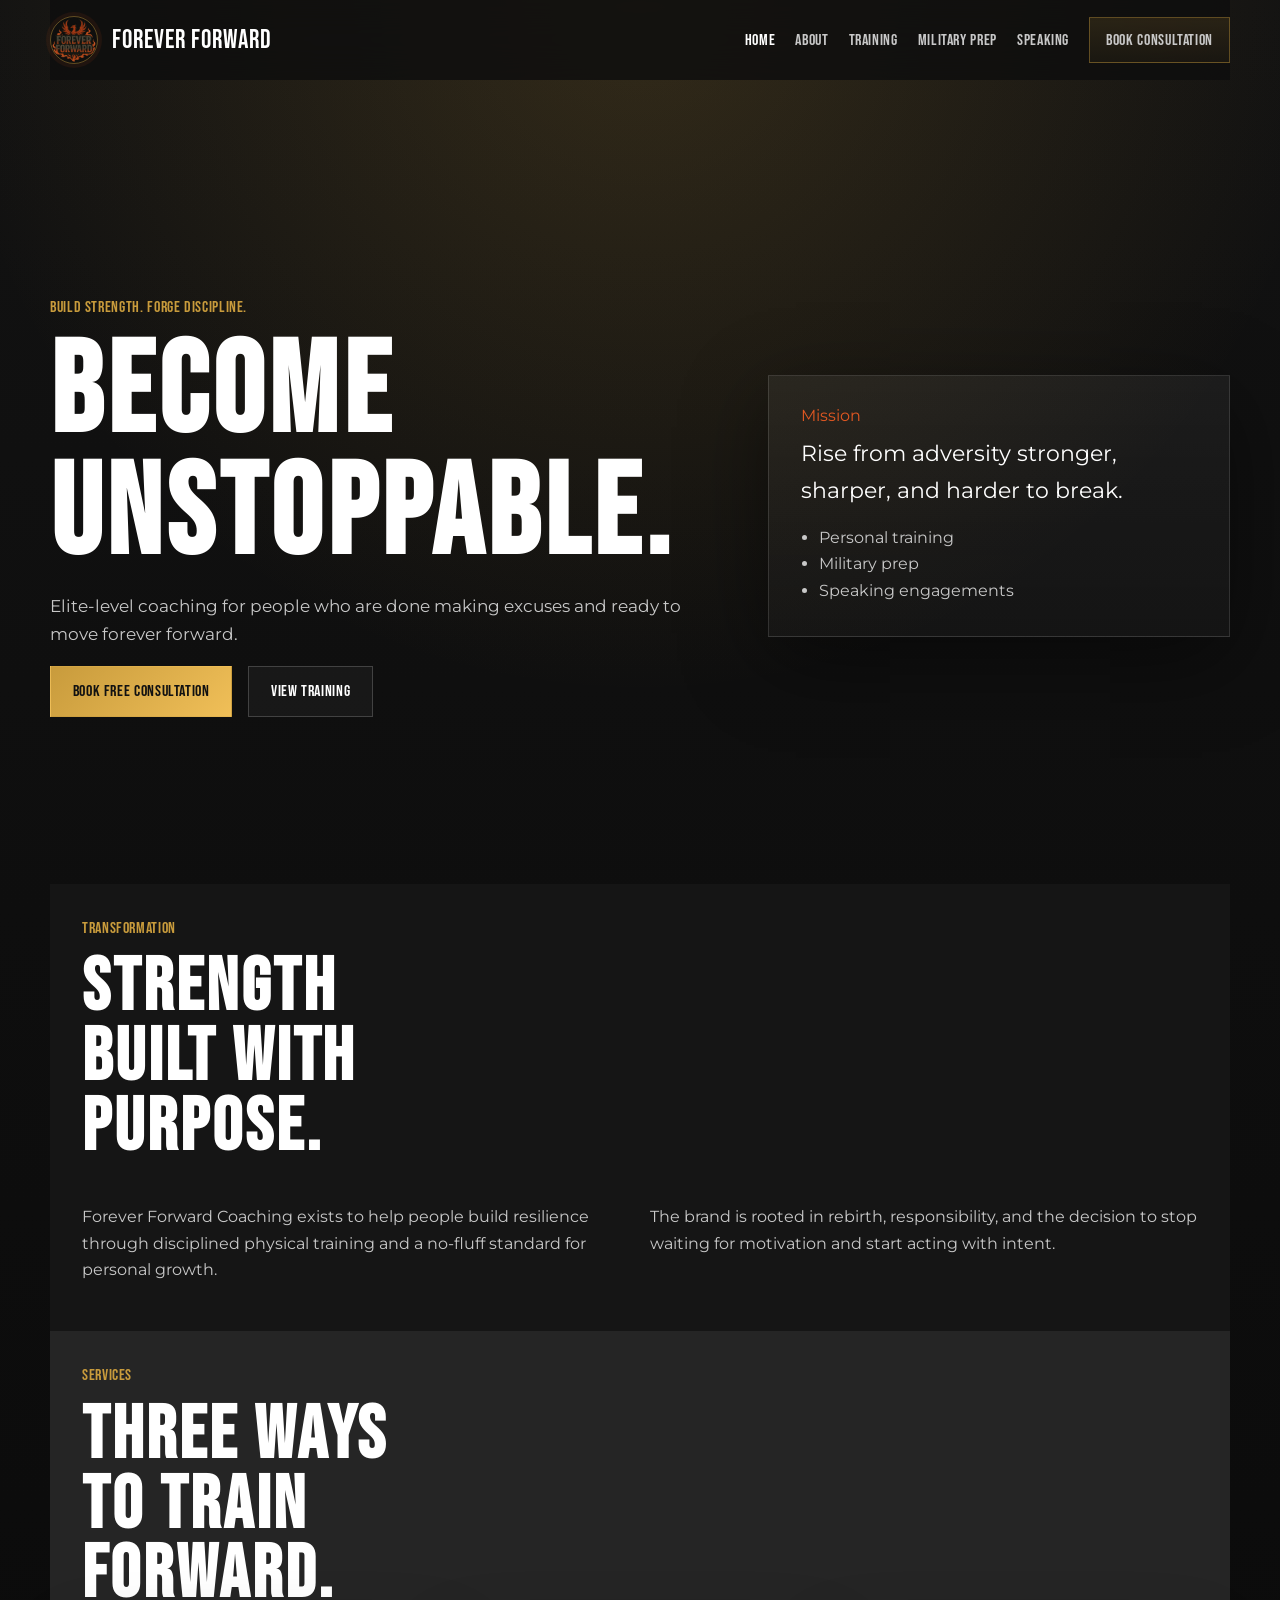
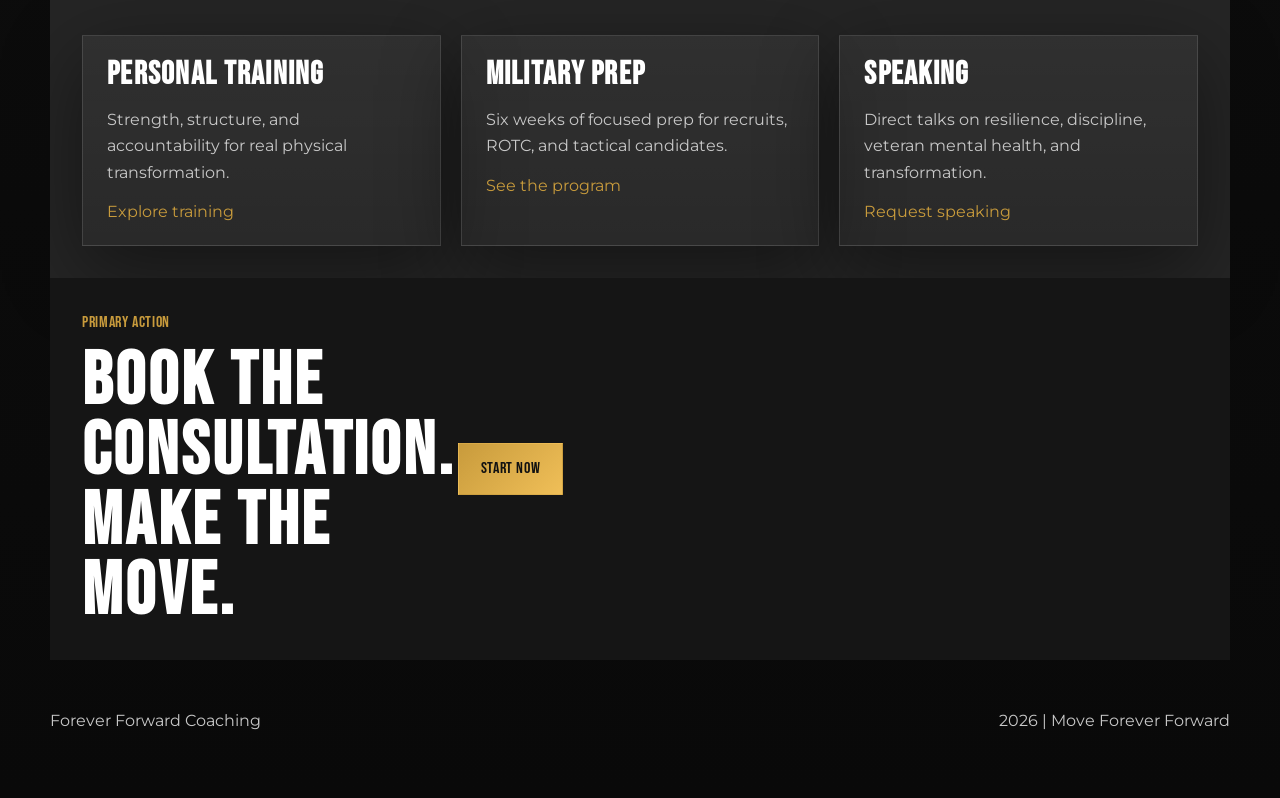
==== index.html @ 8ef4e95b "Initial Forever Forward website build" ====
<!DOCTYPE html>
<html lang="en">
  <head>
    <meta charset="UTF-8" />
    <meta name="viewport" content="width=device-width, initial-scale=1.0" />
    <title>Forever Forward Coaching</title>
    <meta
      name="description"
      content="Forever Forward Coaching builds strength, discipline, and resilience through personal training, military prep, and transformational speaking."
    />
    <link rel="preconnect" href="https://fonts.googleapis.com" />
    <link rel="preconnect" href="https://fonts.gstatic.com" crossorigin />
    <link
      href="https://fonts.googleapis.com/css2?family=Bebas+Neue&family=Montserrat:wght@400;500;600;700&display=swap"
      rel="stylesheet"
    />
    <link rel="stylesheet" href="styles.css" />
    <script src="config.js" defer></script>
    <script src="site.js" defer></script>
  </head>
  <body>
    <header class="site-header">
      <a class="brand" href="index.html">
        <img
          src="ChatGPT_Image_Mar_11_2026_11_58_45_AM.png"
          alt="Forever Forward Coaching logo"
          class="brand-mark"
        />
        <span class="brand-text">Forever Forward</span>
      </a>
      <button class="menu-toggle" type="button" aria-expanded="false" aria-controls="site-nav">
        Menu
      </button>
      <nav id="site-nav" class="site-nav" aria-label="Primary">
        <a class="nav-link active" href="index.html">Home</a>
        <a class="nav-link" href="about.html">About</a>
        <a class="nav-link" href="training.html">Training</a>
        <a class="nav-link" href="military-prep.html">Military Prep</a>
        <a class="nav-link" href="speaking.html">Speaking</a>
        <a class="nav-cta" href="book-consultation.html">Book Consultation</a>
      </nav>
    </header>

    <main>
      <section class="hero reveal">
        <div class="hero-copy">
          <p class="eyebrow">Build Strength. Forge Discipline.</p>
          <h1>Become Unstoppable.</h1>
          <p class="hero-text">
            Elite-level coaching for people who are done making excuses and ready to move
            forever forward.
          </p>
          <div class="hero-actions">
            <a class="button button-primary" href="book-consultation.html">Book Free Consultation</a>
            <a class="button button-secondary" href="training.html">View Training</a>
          </div>
        </div>
        <div class="hero-panel reveal">
          <p class="panel-label">Mission</p>
          <p class="panel-quote">Rise from adversity stronger, sharper, and harder to break.</p>
          <ul class="panel-points">
            <li>Personal training</li>
            <li>Military prep</li>
            <li>Speaking engagements</li>
          </ul>
        </div>
      </section>

      <section class="section section-dark reveal">
        <div class="section-heading">
          <p class="eyebrow">Transformation</p>
          <h2>Strength built with purpose.</h2>
        </div>
        <div class="story-grid">
          <p>
            Forever Forward Coaching exists to help people build resilience through disciplined
            physical training and a no-fluff standard for personal growth.
          </p>
          <p>
            The brand is rooted in rebirth, responsibility, and the decision to stop waiting for
            motivation and start acting with intent.
          </p>
        </div>
      </section>

      <section class="section section-band reveal">
        <div class="section-heading">
          <p class="eyebrow">Services</p>
          <h2>Three ways to train forward.</h2>
        </div>
        <div class="card-grid">
          <article class="card">
            <h3>Personal Training</h3>
            <p>Strength, structure, and accountability for real physical transformation.</p>
            <a class="text-link" href="training.html">Explore training</a>
          </article>
          <article class="card">
            <h3>Military Prep</h3>
            <p>Six weeks of focused prep for recruits, ROTC, and tactical candidates.</p>
            <a class="text-link" href="military-prep.html">See the program</a>
          </article>
          <article class="card">
            <h3>Speaking</h3>
            <p>Direct talks on resilience, discipline, veteran mental health, and transformation.</p>
            <a class="text-link" href="speaking.html">Request speaking</a>
          </article>
        </div>
      </section>

      <section class="section section-dark callout reveal">
        <div>
          <p class="eyebrow">Primary Action</p>
          <h2>Book the consultation. Make the move.</h2>
        </div>
        <a class="button button-primary" href="book-consultation.html">Start Now</a>
      </section>
    </main>

    <footer class="site-footer">
      <p>Forever Forward Coaching</p>
      <p id="year"></p>
    </footer>
  </body>
</html>
---- styles.css ----
:root {
  --bg: #0e0e0e;
  --surface: #171717;
  --surface-alt: #2b2b2b;
  --text: #ffffff;
  --muted: #c8c8c8;
  --gold: #c89b3c;
  --ember: #e25822;
  --border: rgba(255, 255, 255, 0.12);
  --shadow: 0 24px 80px rgba(0, 0, 0, 0.45);
  --max-width: 1180px;
}

* {
  box-sizing: border-box;
}

html {
  scroll-behavior: smooth;
}

body {
  margin: 0;
  font-family: "Montserrat", sans-serif;
  background:
    radial-gradient(circle at top, rgba(200, 155, 60, 0.18), transparent 28%),
    linear-gradient(180deg, #121212 0%, #0e0e0e 38%, #090909 100%);
  color: var(--text);
}

a {
  color: inherit;
  text-decoration: none;
}

img {
  display: block;
  max-width: 100%;
}

button,
input,
textarea {
  font: inherit;
}

.site-header,
.site-footer,
.hero,
.section,
.page-intro {
  width: min(calc(100% - 2rem), var(--max-width));
  margin: 0 auto;
}

.site-header {
  position: sticky;
  top: 0;
  z-index: 20;
  display: flex;
  align-items: center;
  justify-content: space-between;
  gap: 1rem;
  padding: 1rem 0;
  backdrop-filter: blur(18px);
  background: rgba(14, 14, 14, 0.82);
}

.brand {
  display: flex;
  align-items: center;
  gap: 0.85rem;
}

.brand-mark {
  width: 3rem;
  height: 3rem;
  border-radius: 50%;
  object-fit: cover;
  border: 1px solid rgba(200, 155, 60, 0.45);
  box-shadow: 0 0 0 4px rgba(226, 88, 34, 0.08);
}

.brand-text,
.eyebrow,
.nav-link,
.nav-cta,
.button,
h1,
h2,
h3 {
  font-family: "Bebas Neue", sans-serif;
  letter-spacing: 0.04em;
}

.brand-text {
  font-size: 1.6rem;
}

.site-nav {
  display: flex;
  align-items: center;
  gap: 1.25rem;
}

.nav-link,
.nav-cta {
  font-size: 1rem;
  color: var(--muted);
}

.nav-link.active,
.nav-link:hover,
.nav-cta.active,
.nav-cta:hover {
  color: var(--text);
}

.nav-cta {
  padding: 0.8rem 1rem;
  border: 1px solid rgba(200, 155, 60, 0.4);
  background: linear-gradient(180deg, rgba(200, 155, 60, 0.14), rgba(200, 155, 60, 0.06));
}

.menu-toggle {
  display: none;
  border: 1px solid var(--border);
  background: transparent;
  color: var(--text);
  padding: 0.75rem 1rem;
}

.hero,
.page-intro {
  display: grid;
  gap: 1.5rem;
  padding: 5rem 0 2rem;
}

.reveal {
  opacity: 0;
  transform: translateY(24px);
  transition: opacity 480ms ease, transform 480ms ease;
}

.reveal.is-visible {
  opacity: 1;
  transform: translateY(0);
}

.hero {
  grid-template-columns: 1.2fr 0.8fr;
  min-height: calc(100dvh - 6rem);
  align-items: center;
}

.eyebrow {
  margin: 0 0 0.75rem;
  font-size: 1rem;
  color: var(--gold);
}

h1,
h2,
h3,
.panel-label,
.price-kicker,
.placeholder-title {
  margin: 0;
  line-height: 0.95;
}

h1 {
  font-size: clamp(4rem, 10vw, 8rem);
  max-width: 10ch;
}

h2 {
  font-size: clamp(2.8rem, 6vw, 4.6rem);
  max-width: 12ch;
}

h3 {
  font-size: 2rem;
}

p,
li,
label {
  line-height: 1.65;
  color: var(--muted);
}

.hero-text,
.page-intro p:last-child {
  max-width: 40rem;
  font-size: 1.05rem;
}

.hero-actions,
.callout {
  display: flex;
  align-items: center;
  gap: 1rem;
  flex-wrap: wrap;
}

.button {
  display: inline-flex;
  align-items: center;
  justify-content: center;
  min-height: 3rem;
  padding: 0.95rem 1.35rem;
  border: 1px solid transparent;
  transition: transform 180ms ease, border-color 180ms ease, background 180ms ease;
}

.button:hover,
.button:focus-visible {
  transform: translateY(-2px);
}

.button-primary {
  background: linear-gradient(135deg, var(--gold), #f0bf58);
  color: #111111;
}

.button-secondary {
  border-color: rgba(255, 255, 255, 0.18);
  background: rgba(255, 255, 255, 0.04);
}

.hero-panel,
.card,
.price-card,
.embed-placeholder,
.consult-panel,
.contact-form {
  border: 1px solid var(--border);
  background: linear-gradient(180deg, rgba(255, 255, 255, 0.05), rgba(255, 255, 255, 0.02));
  box-shadow: var(--shadow);
}

.hero-panel,
.consult-panel,
.embed-placeholder {
  padding: 2rem;
}

.panel-label,
.price-kicker,
.placeholder-title {
  font-size: 1rem;
  color: var(--ember);
}

.panel-quote {
  margin: 0.75rem 0 1rem;
  font-size: 1.4rem;
  color: var(--text);
}

.panel-points {
  margin: 0;
  padding-left: 1.15rem;
}

.section {
  padding: 2rem 0;
}

.section-dark,
.section-band {
  padding: 2rem;
}

.section-dark {
  background: rgba(22, 22, 22, 0.92);
}

.section-band {
  background: rgba(43, 43, 43, 0.82);
}

.section-heading {
  margin-bottom: 1.5rem;
}

.story-grid,
.card-grid,
.pricing-grid,
.two-column {
  display: grid;
  gap: 1.25rem;
}

.story-grid,
.two-column {
  grid-template-columns: repeat(2, minmax(0, 1fr));
}

.card-grid {
  grid-template-columns: repeat(3, minmax(0, 1fr));
}

.pricing-grid {
  grid-template-columns: repeat(3, minmax(0, 1fr));
}

.card,
.price-card {
  padding: 1.5rem;
}

.featured {
  border-color: rgba(200, 155, 60, 0.4);
  transform: translateY(-0.35rem);
}

.text-link {
  color: var(--gold);
}

.stack {
  display: grid;
  gap: 1rem;
}

.integration-note {
  padding: 1rem 1.1rem;
  border-left: 3px solid var(--gold);
  background: rgba(255, 255, 255, 0.03);
}

.page-shell {
  padding-bottom: 3rem;
}

.contact-form {
  display: grid;
  gap: 1rem;
  padding: 1.5rem;
}

.contact-form input,
.contact-form textarea {
  width: 100%;
  margin-top: 0.45rem;
  padding: 0.95rem 1rem;
  border: 1px solid rgba(255, 255, 255, 0.14);
  background: rgba(255, 255, 255, 0.04);
  color: var(--text);
}

.form-status {
  min-height: 1.5rem;
  margin: 0;
  color: var(--gold);
}

.integration-link.is-placeholder {
  border-color: rgba(255, 255, 255, 0.14);
  background: rgba(255, 255, 255, 0.04);
  color: var(--text);
}

.calendly-shell {
  min-height: 22rem;
  display: grid;
  align-content: start;
  gap: 1rem;
}

.calendly-frame {
  width: 100%;
  min-height: 38rem;
  border: 0;
  background: #111111;
}

.site-footer {
  display: flex;
  justify-content: space-between;
  gap: 1rem;
  padding: 2rem 0 3rem;
}

@media (max-width: 960px) {
  .hero,
  .story-grid,
  .two-column,
  .card-grid,
  .pricing-grid {
    grid-template-columns: 1fr;
  }

  .hero {
    min-height: auto;
    padding-top: 3rem;
  }
}

@media (max-width: 760px) {
  .site-header {
    flex-wrap: wrap;
  }

  .menu-toggle {
    display: inline-flex;
    align-items: center;
    justify-content: center;
  }

  .site-nav {
    display: none;
    width: 100%;
    flex-direction: column;
    align-items: stretch;
    padding: 0.5rem 0 0.25rem;
  }

  .site-nav.open {
    display: flex;
  }

  .nav-cta,
  .nav-link {
    padding: 0.4rem 0;
  }

  h1 {
    font-size: clamp(3.3rem, 16vw, 5.4rem);
  }

  h2 {
    font-size: clamp(2.4rem, 11vw, 3.4rem);
  }

  .section-dark,
  .section-band {
    padding: 1.25rem;
  }

  .site-footer {
    flex-direction: column;
  }
}

@media (prefers-reduced-motion: reduce) {
  html {
    scroll-behavior: auto;
  }

  .reveal,
  .reveal.is-visible,
  .button {
    transition: none;
    transform: none;
    opacity: 1;
  }
}
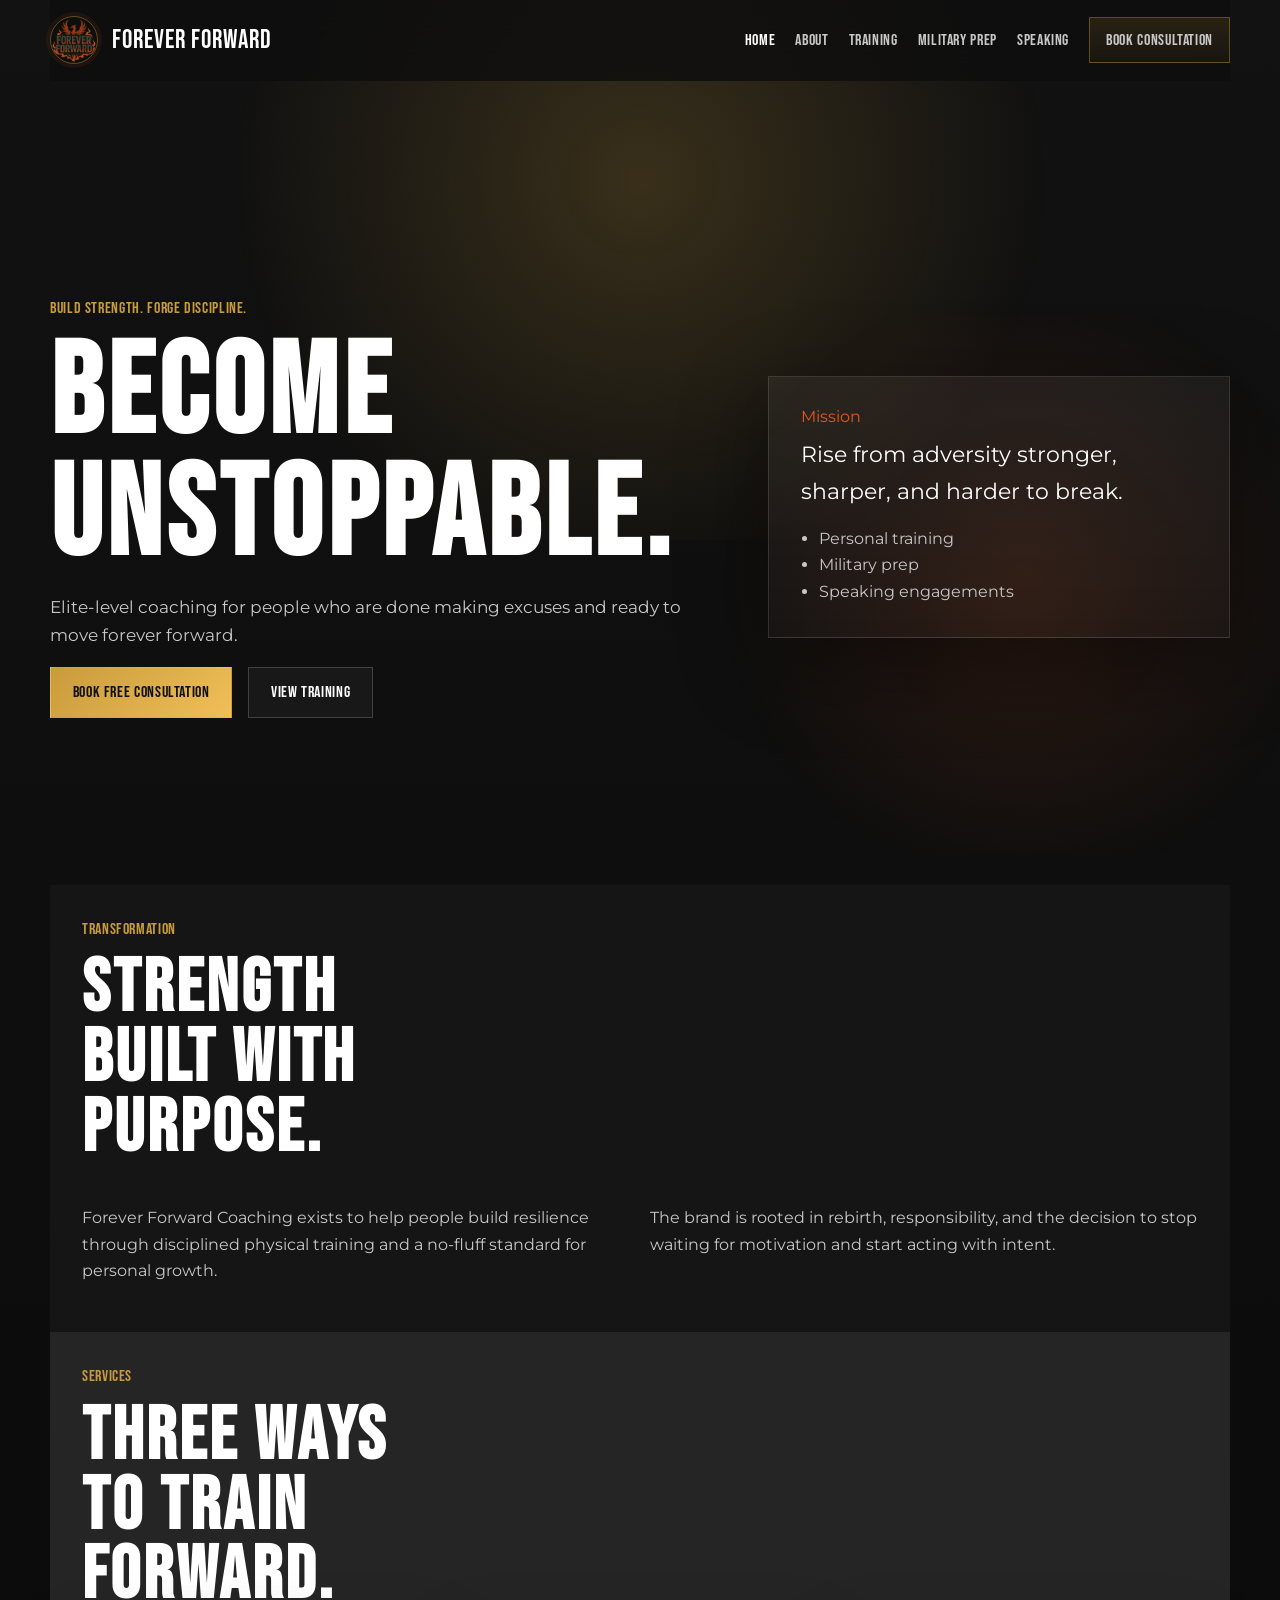
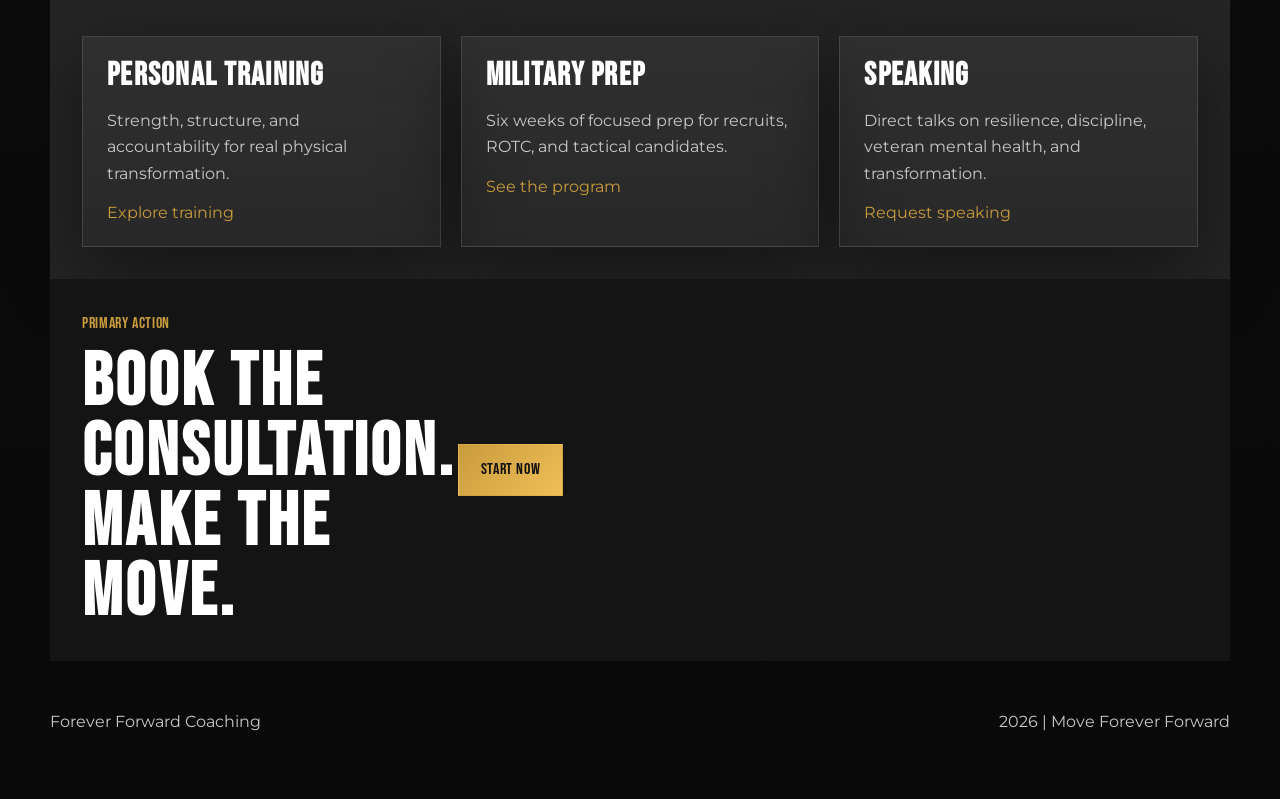
==== commit eec36112: "Wire speaking form to Jacob + add subtle homepage parallax Speaking form now posts JSON to FormSubmi" ====
--- a/index.html
+++ b/index.html
@@ -88,7 +88,7 @@
           <p class="eyebrow">Services</p>
           <h2>Three ways to train forward.</h2>
         </div>
-        <div class="card-grid">
+        <div class="card-grid reveal-stagger">
           <article class="card">
             <h3>Personal Training</h3>
             <p>Strength, structure, and accountability for real physical transformation.</p>
--- a/styles.css
+++ b/styles.css
@@ -22,10 +22,42 @@
 body {
   margin: 0;
   font-family: "Montserrat", sans-serif;
-  background:
-    radial-gradient(circle at top, rgba(200, 155, 60, 0.18), transparent 28%),
-    linear-gradient(180deg, #121212 0%, #0e0e0e 38%, #090909 100%);
+  background: linear-gradient(180deg, #121212 0%, #0e0e0e 38%, #090909 100%);
   color: var(--text);
+  position: relative;
+  overflow-x: hidden;
+}
+
+body::before,
+body::after {
+  content: "";
+  position: fixed;
+  pointer-events: none;
+  z-index: 0;
+  will-change: transform;
+}
+
+body::before {
+  top: -20vh;
+  left: 50%;
+  width: 90vw;
+  height: 80vh;
+  background: radial-gradient(circle at center, rgba(200, 155, 60, 0.22), transparent 60%);
+  translate: -50% calc(var(--scroll-y, 0) * 0.12px);
+}
+
+body::after {
+  top: 35vh;
+  right: -10vw;
+  width: 60vw;
+  height: 60vh;
+  background: radial-gradient(circle at center, rgba(226, 88, 34, 0.14), transparent 65%);
+  translate: 0 calc(var(--scroll-y, 0) * -0.06px);
+}
+
+body > * {
+  position: relative;
+  z-index: 1;
 }
 
 a {
@@ -64,6 +96,15 @@
   padding: 1rem 0;
   backdrop-filter: blur(18px);
   background: rgba(14, 14, 14, 0.82);
+  transition: padding 240ms ease, background 240ms ease, box-shadow 240ms ease, border-color 240ms ease;
+  border-bottom: 1px solid transparent;
+}
+
+.site-header.is-scrolled {
+  padding: 0.55rem 0;
+  background: rgba(10, 10, 10, 0.92);
+  border-bottom-color: rgba(200, 155, 60, 0.14);
+  box-shadow: 0 10px 32px rgba(0, 0, 0, 0.4);
 }
 
 .brand {
@@ -140,12 +181,39 @@
 .reveal {
   opacity: 0;
   transform: translateY(24px);
-  transition: opacity 480ms ease, transform 480ms ease;
+  transition: opacity 640ms cubic-bezier(0.22, 0.61, 0.36, 1), transform 640ms cubic-bezier(0.22, 0.61, 0.36, 1);
 }
 
 .reveal.is-visible {
   opacity: 1;
   transform: translateY(0);
+}
+
+.reveal-stagger > * {
+  opacity: 0;
+  transform: translateY(28px);
+  transition: opacity 640ms cubic-bezier(0.22, 0.61, 0.36, 1), transform 640ms cubic-bezier(0.22, 0.61, 0.36, 1);
+}
+
+.reveal-stagger > *.is-visible {
+  opacity: 1;
+  transform: translateY(0);
+}
+
+.reveal-stagger > *:nth-child(1).is-visible {
+  transition-delay: 0ms;
+}
+
+.reveal-stagger > *:nth-child(2).is-visible {
+  transition-delay: 120ms;
+}
+
+.reveal-stagger > *:nth-child(3).is-visible {
+  transition-delay: 240ms;
+}
+
+.reveal-stagger > *:nth-child(4).is-visible {
+  transition-delay: 360ms;
 }
 
 .hero {
@@ -228,6 +296,54 @@
 .button-secondary {
   border-color: rgba(255, 255, 255, 0.18);
   background: rgba(255, 255, 255, 0.04);
+}
+
+.enroll-actions {
+  display: flex;
+  flex-direction: column;
+  align-items: flex-start;
+  gap: 0.85rem;
+}
+
+.enroll-secondary {
+  font-size: 0.95rem;
+  letter-spacing: 0.02em;
+  color: rgba(255, 255, 255, 0.78);
+  text-decoration: none;
+  border-bottom: 1px solid rgba(255, 255, 255, 0.18);
+  padding-bottom: 0.15rem;
+  transition: color 180ms ease, border-color 180ms ease;
+}
+
+.enroll-secondary:hover,
+.enroll-secondary:focus-visible {
+  color: var(--gold);
+  border-color: var(--gold);
+}
+
+.founder-story {
+  max-width: 44rem;
+}
+
+.founder-story p {
+  font-size: 1.05rem;
+  line-height: 1.7;
+}
+
+.founder-beat {
+  font-family: "Bebas Neue", "Montserrat", sans-serif;
+  font-size: 1.45rem;
+  letter-spacing: 0.04em;
+  color: var(--gold);
+  margin: 0.25rem 0;
+}
+
+.founder-signoff {
+  font-family: "Bebas Neue", "Montserrat", sans-serif;
+  font-size: 2rem;
+  letter-spacing: 0.08em;
+  color: var(--gold);
+  margin-top: 1.25rem;
 }
 
 .hero-panel,
@@ -453,9 +569,20 @@
 
   .reveal,
   .reveal.is-visible,
+  .reveal-stagger > *,
+  .reveal-stagger > *.is-visible,
   .button {
     transition: none;
     transform: none;
     opacity: 1;
   }
-}
+
+  body::before,
+  body::after {
+    translate: -50% 0;
+  }
+
+  body::after {
+    translate: 0 0;
+  }
+}
